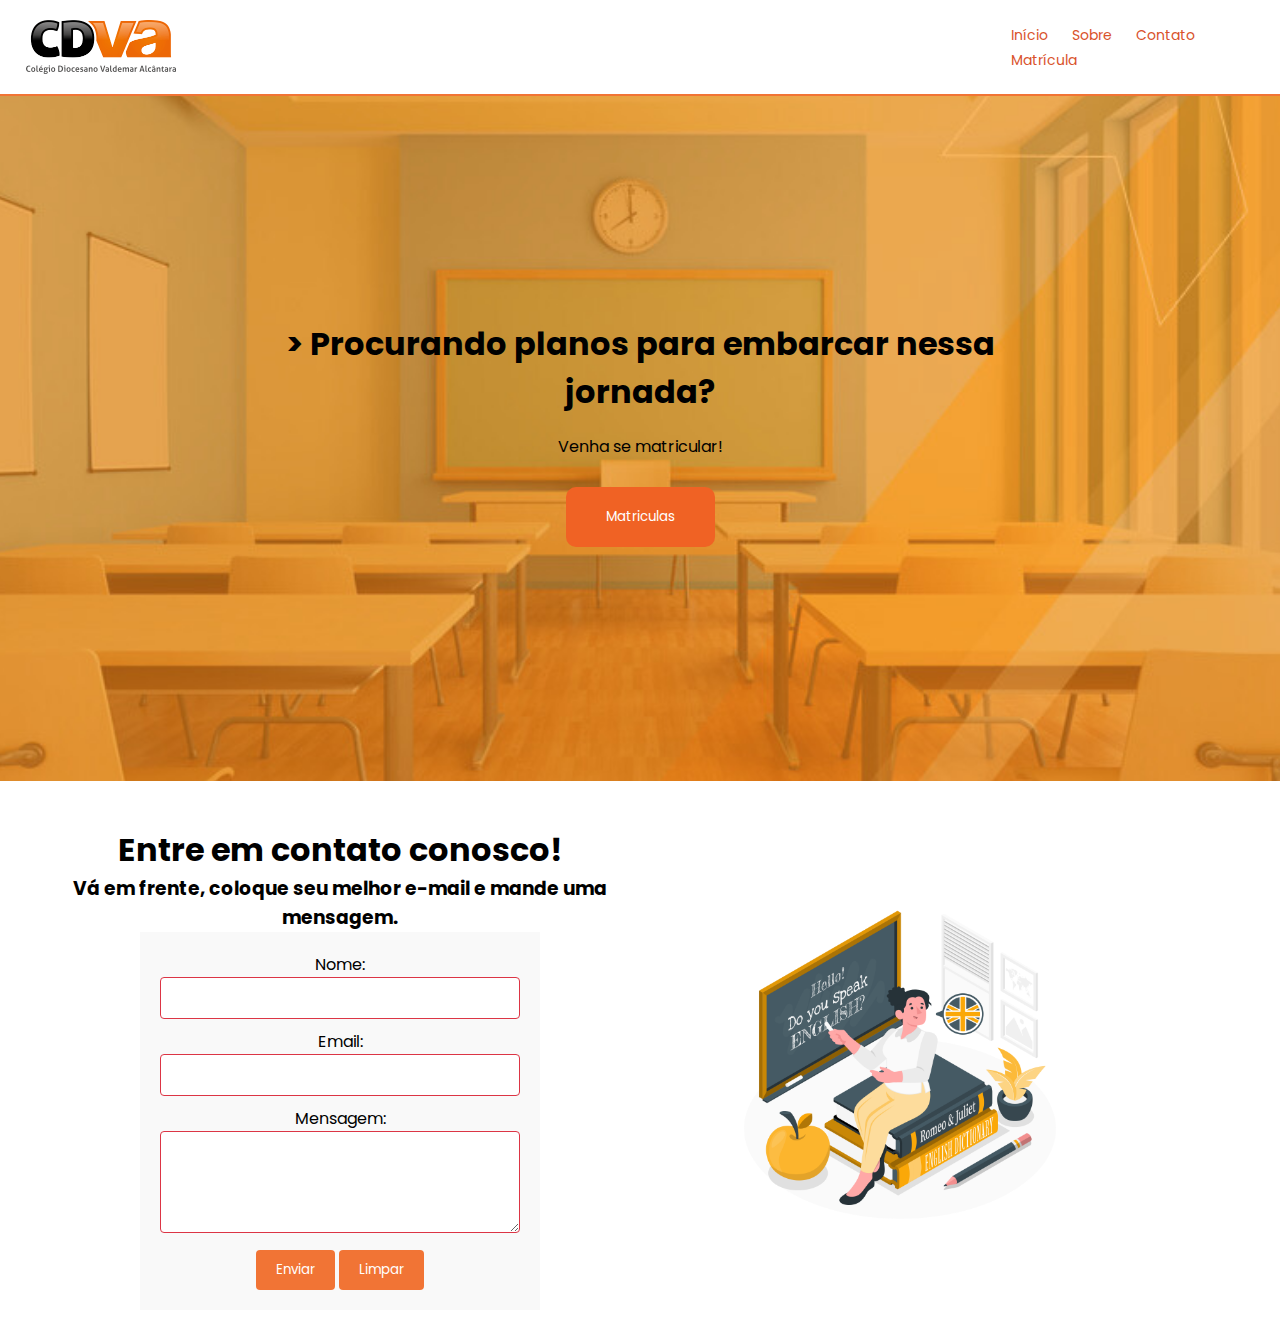
==== contato.html @ 70a1c6b6 "initial commit" ====
<!DOCTYPE html>
<html lang="pt-BR">
<head>
    <meta charset="UTF-8">
    <meta http-equiv="X-UA-Compatible" content="IE=edge">
    <meta name="viewport" content="width=device-width, initial-scale=1.0">
    <link rel="stylesheet" href="style.css">
    <link rel="stylesheet" href="https://cdnjs.cloudflare.com/ajax/libs/font-awesome/6.0.0-beta3/css/all.min.css">
    <link rel="preconnect" href="https://fonts.googleapis.com">
    <link rel="preconnect" href="https://fonts.gstatic.com" crossorigin>
    <link href="https://fonts.googleapis.com/css2?family=Poppins:ital,wght@0,300;1,500&display=swap" rel="stylesheet">
    <title>CDVA</title>
</head>
<body>
    <header >  
        <div class="center">
            <img class="logo" src="logo-cva.png" height:0px  width: 0px> 
        </div>
        <div class="menu">
            <ul>
                <li> <a href="index.html" target="_blank" >Início </a> </li>   
                <li> <a href="sobre.html" target="_blank">Sobre </a> </li>
                <li> <a href="contato.html" target="_blank">Contato </a> </li>
                <li> <a href="matricula.html" target="_blank">Matrícula </a></li>
            </ul>
        </div>
    </header>
    
    <section class="banner" style="background-image: url(banner-contato.jpg);">
        <div class="banner-text">
            <h1>> Procurando planos para embarcar nessa jornada?</h1>
            <p>Venha se matricular!</p>
            <a href="matricula.html" target="_blank"></a>
            <button class ="botao">Matriculas</button>
        </div>
    </section>


    <div class="contato">
        <div class="container"> 
            <div class="form-text">
                <h1> Entre em contato conosco!</h1>
                <h3> Vá em frente, coloque seu melhor e-mail e mande uma mensagem.</h3>
            <form class="form-container" action="/enviar-contato" method="post">
                <label for="nome">Nome:</label>
                <input type="text" id="nome" name="nome" required>
                <label for="email">Email:</label>
                <input type="email" id="email" name="email" required>
                <label for="mensagem">Mensagem:</label>
                <textarea id="mensagem" name="mensagem" rows="4" required></textarea>
                <input type="submit" value="Enviar">
                <input type="reset" value="Limpar">
            </form>

            </div>
        </div>
        <div class="contato-img">
            <img src="cuteimage.png" width="320" alt="">
        </div>
    </div>
    
    
</body>
</html>
---- style.css ----
*{
    margin: 0;
    padding: 0;
    box-sizing: border-box;
    font-family: 'Poppins', sans-serif;
}

.center {
    max-width: 11000px;
    margin: 0 auto;
    padding: 0 2%;
    height: auto;
    display: flex;
}

header {
    background-color: white;
    padding: 20px 0;
    border-bottom: 2px solid #f17435;
    display: flex;
    align-items: center;
}

.menu a{
    color: #D9522B;
    text-decoration: none;
    font-size: 14px;
}

.menu a:hover{
    color: #F06224;
}

.botao{
    background-color: #F06224;
    display: inline-block;
    padding: 20px 40px;
    color: white;
    border-radius: 10px;
    margin-bottom: 50;
    margin: 10px;
    border: none;
} 

.botao:hover{
    background-color: #D9522B;
}

li {
    display: inline;
    padding: 10px;
}

.menu ul:not(.footer .container .side .lista) {
    display: inline;
    flex-direction: row;
    padding-left: 800px;
    padding-top: 100;
    text-decoration: none;
    float: right;
}

.logo {
    width: 150px;
    float: left;
    padding-right: 120;
}

.banner {
    text-align: center;
}

.banner-text {
    margin: 170px;
    padding: 0 90px;
}

.banner-text p{
    margin: 18px;
}

section{
    background-size: cover;
    background-position: center;
    background-attachment: fixed;
    padding: 54px 0;
    color: black;


}

.se-informe{
   margin: 20px;
}

.se-informe .container{
    display: flex;
    align-items: center;
    justify-content: space-around;
    margin: 20px;
}

.se-informe .se-informe-text{
    width: 50%;
    padding: 0 40px;
    text-align: center;

}
.se-informe .se-informe-img {
    width: 50%;
    background-color: #D9522B;
    float: right;
}

.se-informe .se-informe-text h2{
    font-size: 50px;
}

.se-informe .se-informe-text p{
    margin: 5px 0 18px 0 ;
}

.contato{
    margin: 20px;
    justify-content: space-between ;
 }

 .contato .container{
     align-items: center;
     margin: 20px;
 }

 .contato .form-text{
    padding: 25px;
     width: 50%;
     text-align: center;
     float: left;
 }

 .contato .contato-img {
     width: 50%;
     float: right;
     padding: 100px;
 }
 
 /* form */
 form {
    margin: 0;
    padding: 0;
  }
  
  .form-container {
    max-width: 400px;
    margin: 0 auto;
    padding: 20px;
    background-color: #f9f9f9;
  }
  
  .form-container input[type="text"],
  .form-container input[type="email"],
  .form-container textarea {
    width: 100%;
    padding: 10px;
    margin-bottom: 10px;
    border: 1px solid #ccc;
    border-radius: 4px;
  }
  
  .form-container input[type="submit"],
  .form-container input[type="reset"] {
    background-color: #f17435;
    color: #fff;
    padding: 10px 20px;
    border: none;
    border-radius: 4px;
    cursor: pointer;
  }
  
  .form-container input:invalid,
  .form-container textarea:invalid {
    border-color: #dc3545;
  }

  /* form */

  /* tabela */ 
  table {
  border-collapse: collapse;
  width: 100%;
  max-width: 800px;
  margin: 0 auto;
  background-color: #ffd8b1;
}

th, td {
  padding: 12px;
  text-align: left;
  border-bottom: 1px solid #ffa07a;
}

thead th {
  background-color: #ffa07a;
  color: #fff;
  font-weight: bold;
}

tbody tr:nth-child(even) {
  background-color: #ffe5b4;
}

/*tabela*/   

  .footer{
    background-color: #D9522B;
    padding: 25px;
    align-items: center;
    margin: 1000 0 0px;
    height: 150px;
  }

  .footer .container .horizontal{
    width: 75%;
    float: right;
    margin: 1;
  }

  .footer .container .side .lista{
    flex-direction: column;
    display: flex;
    float: left;
    width: 25%;
  }
.matricula .container{
    display: flex;
    align-items: center;
    background-color: #f17435;
    padding: 70px;
}


  .matricula .matricula-texto{
    width: 50%;
    align-items: center;
    padding: 26px;
  }
  .matricula .cointainer .matricula-texto p{
    text-align: center;
  }
  .matricula .cointainer .matricula-texto h1{
    text-align-last:  center ;
  }
  .matricula .matricula-img{
    width: 50%;
  }

  .tabela .container{
    display: flex;
    justify-content: center;
  }
  .tabela {
    padding: 60PX 0;

  }
  .tabela .container .tabelaofc{
    width: 60%;
  }

  .secondpart{
    width: 100%;
  }
  .secondpart .container{
    display: flex;
    justify-content: center;
    background-color: #f17435;
    margin: 50px 0;
  }
  .tabela .secondpart .requisitos{
    width: 50%;
    float: right;
    padding: 10px;
    margin: 35px 0px;
}

.secondpart .cointainer .img-req{
    width: 50%;
}

.tabela .secondpart .requisitos ul{
    flex-direction: column;
    display: flex;
}

.encontrar .container{
    display: flex;
    align-items: center;
    justify-content: space-around;
    padding: 39px;
}
.encontrar .cointainer .encontrar-text{
    float: right;
    padding: 10px;
    margin: 35px 0px;
    width: 50%;
}
.encontrar .cointainer .encontrar-img{
    width: 50%;
    padding: 25px;
}

.secondpart .requisitos ul{
    flex-direction: column;
    display: flex;
}
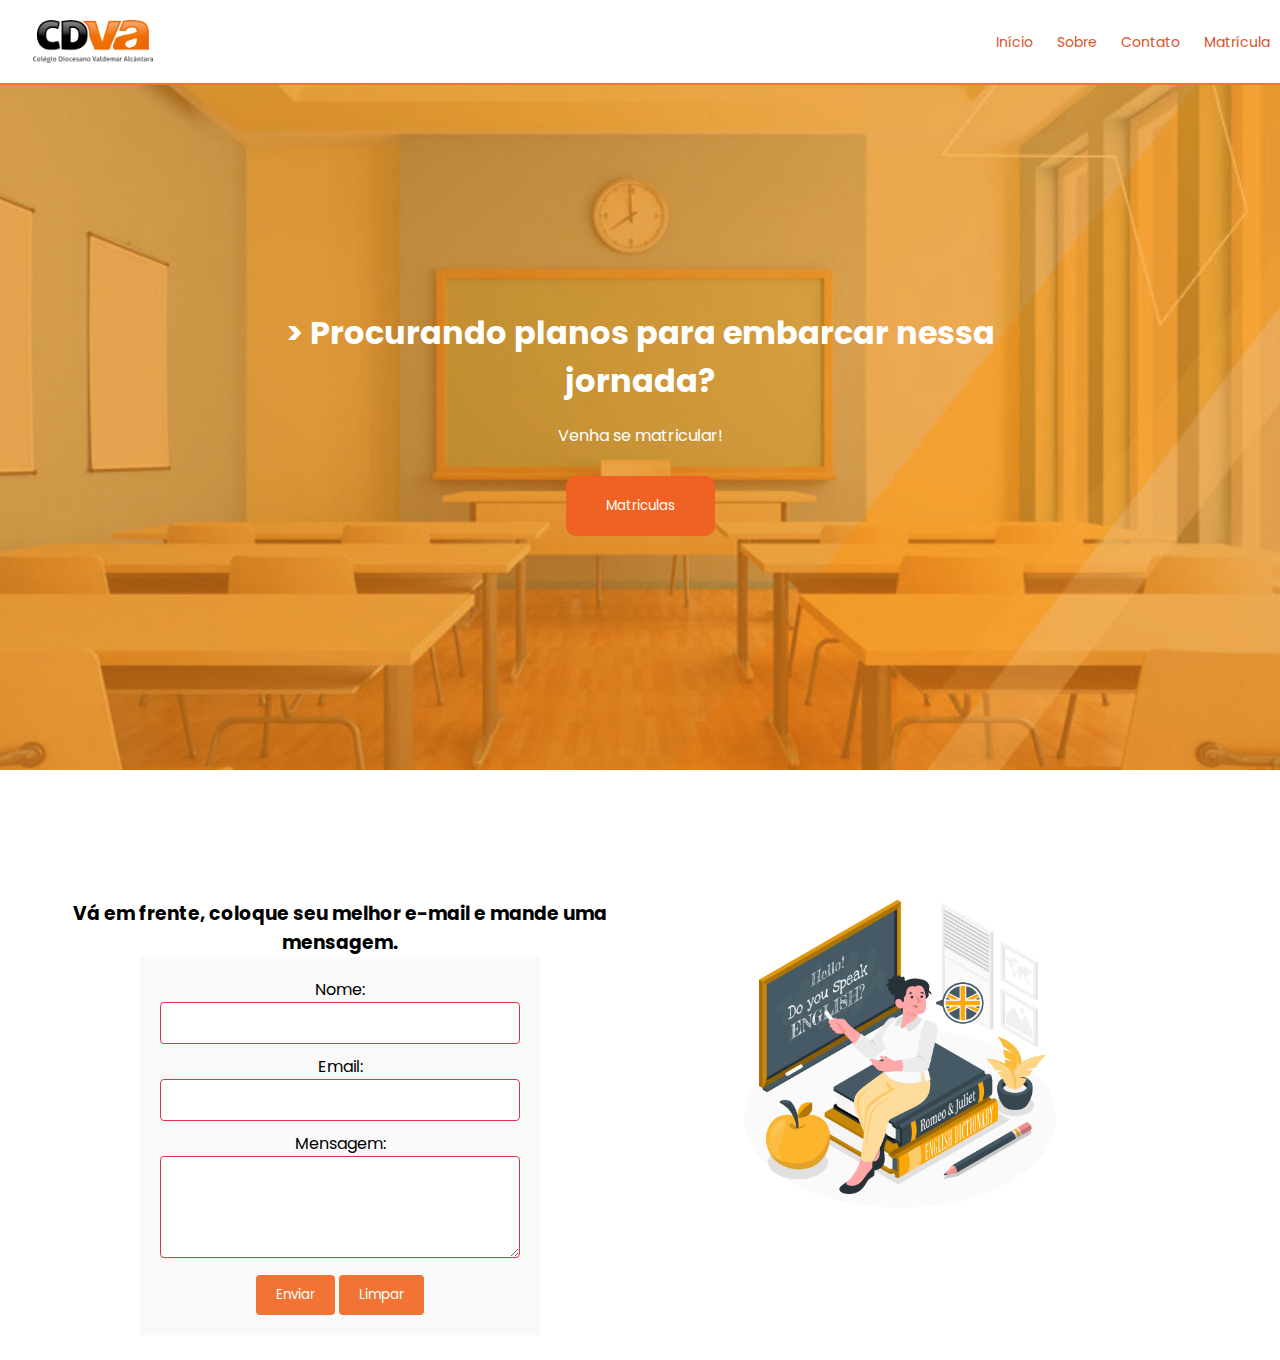
==== commit 31c11ac9: "Atualização" ====
--- a/contato.html
+++ b/contato.html
@@ -58,7 +58,8 @@
             <img src="cuteimage.png" width="320" alt="">
         </div>
     </div>
-    
-    
+</div>
+
+
 </body>
 </html>--- a/style.css
+++ b/style.css
@@ -61,7 +61,7 @@
 }
 
 .logo {
-    width: 150px;
+    width: 120px;
     float: left;
     padding-right: 120;
 }
@@ -75,8 +75,9 @@
     padding: 0 90px;
 }
 
-.banner-text p{
+.banner-text p,h1{
     margin: 18px;
+    color: white;
 }
 
 section{
@@ -210,29 +211,33 @@
 
 /*tabela*/   
 
-  .footer{
-    background-color: #D9522B;
-    padding: 25px;
-    align-items: center;
-    margin: 1000 0 0px;
-    height: 150px;
-  }
-
-  .footer .container .horizontal{
-    width: 75%;
-    float: right;
-    margin: 1;
-  }
-
-  .footer .container .side .lista{
-    flex-direction: column;
-    display: flex;
-    float: left;
-    width: 25%;
-  }
+.footer{
+  background-color: #D9522B;
+  padding: 3rem;
+}
+
+.footer .container{
+  display: flex;
+  align-items: center;
+  justify-content: center;
+  text-align: center;
+}
+
+.footer .container .side1{
+  width: 33%;
+}
+
+.footer .container .side2{
+  width: 33%;
+}
+
+.footer .container .side3{
+  width: 33%;
+}
 .matricula .container{
     display: flex;
     align-items: center;
+    justify-content: center;
     background-color: #f17435;
     padding: 70px;
 }
@@ -258,7 +263,7 @@
     justify-content: center;
   }
   .tabela {
-    padding: 60PX 0;
+    margin: 60PX 0;
 
   }
   .tabela .container .tabelaofc{
@@ -271,14 +276,19 @@
   .secondpart .container{
     display: flex;
     justify-content: center;
+    align-items: center;
     background-color: #f17435;
-    margin: 50px 0;
+    margin-top: 50px;
   }
   .tabela .secondpart .requisitos{
     width: 50%;
     float: right;
     padding: 10px;
-    margin: 35px 0px;
+    padding: 35px ;
+}
+
+.requisitos{
+  color: white;
 }
 
 .secondpart .cointainer .img-req{
